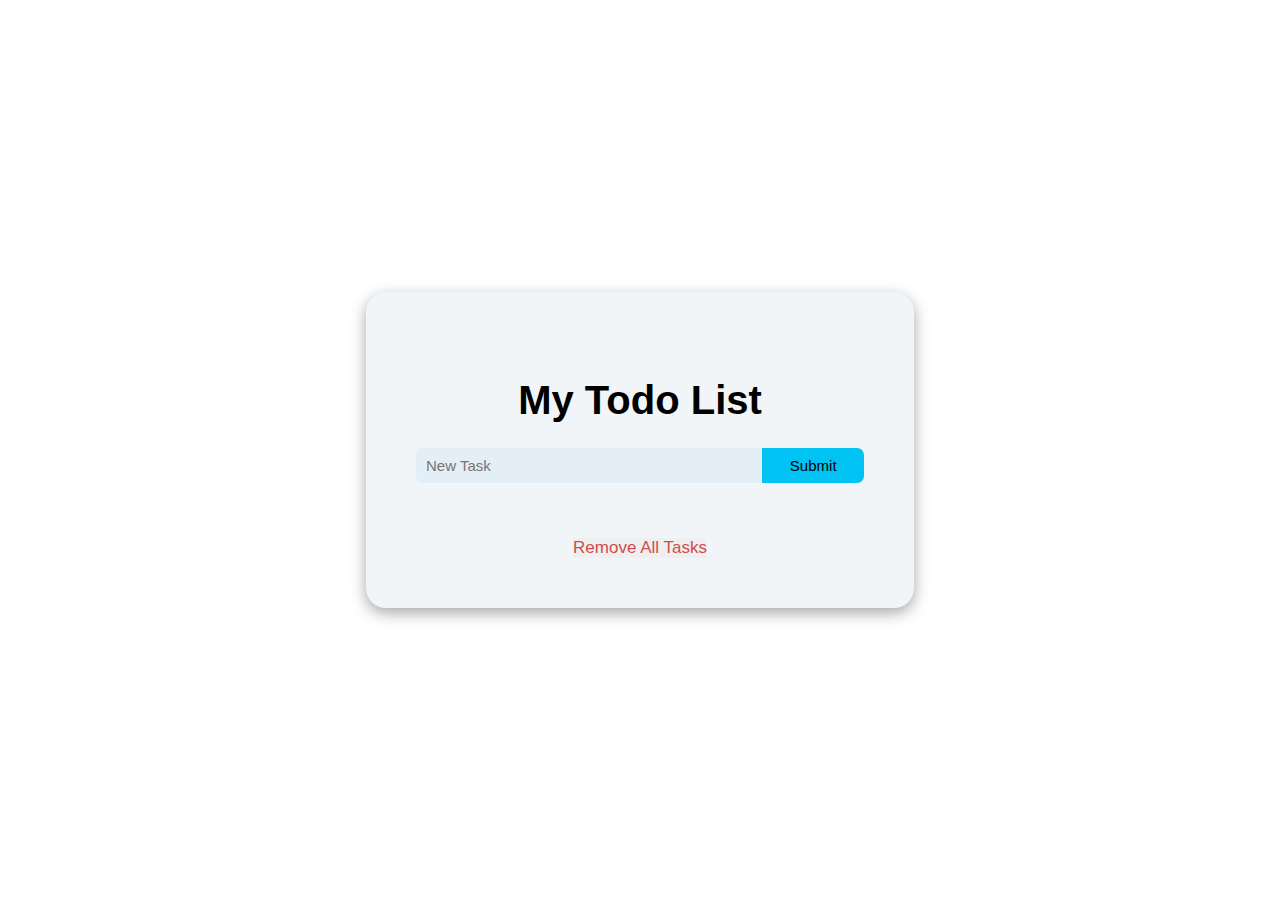
==== index.html @ ba8c28e9 "First commit, most functionality added" ====
<!DOCTYPE html>
<html lang="en">

<head>
    <meta charset="UTF-8">
    <meta name="viewport" content="width=device-width, initial-scale=1.0">
    <title>Todo List</title>
    <link rel="stylesheet" href="./Styles/style.css">
</head>

<body>
    <main>
        <!-- <img id="cross-tape" src="./Resources/cross.png" alt="cross tape">
        <img id="cross-tape2" src="./Resources/cross.png" alt="cross tape"> -->
        <section class="todo-list">
            <p class="message"></p>
            <h1>My Todo List</h1>
            <form class="form">
                <input type="text" placeholder="New Task" id="task-input">
                <button type="submit" id="task-btn">Submit</button>
            </form>
            <section class="list-container">
                <article class="list-article"></article>
                <button class="clear-all">Remove All Tasks</button>
            </section>

    </main>
    <script src="./Javascript/app.js"></script>
</body>

</html>
---- Styles/style.css ----
* {
  margin: 0;
  padding: 0;
  font-family: sans-serif;
}

img {
  width: 25px;
}

main {
  display: grid;
  place-items: center;
  background: #fff;
  height: 100vh;
}

#cross-tape {
  width: 170px;
  position: fixed;
  top: 105px;
  left: 315px;
}

#cross-tape2 {
  width: 170px;
  position: absolute;
  top: 105px;
  left: 885px;
}

.todo-list {
  /* margin-top: 60px; */
  padding: 50px;
  background: rgb(241, 245, 248);
  display: flex;
  flex-direction: column;
  justify-content: center;
  align-items: center;
  gap: 30px;
  width: 35%;
  border-radius: 20px;
  transition: 500ms;
  box-shadow: 0 5px 15px rgba(0, 0, 0, 0.349);
}

.todo-list:hover {
  box-shadow: 0 5px 15px rgba(0, 0, 0, 0.699);
}

.message {
  font-size: 13px;
  padding: 3px 5px;
  text-align: center;
  border-radius: 5px;
  width: 100%;
}

.added {
  color: #155724;
  background: #d4edda;
}
.empty {
  color: #721c24;
  background: #f8d7da;
}

h1 {
  font-size: 40px;
  font-weight: 700;
}

form {
  display: flex;
  align-items: center;
  height: 25px;
  width: 100%;
}

form input {
  margin: 0;
  padding: 5px 10px;
  height: 100%;
  width: 80%;
  font-size: 15px;
  background: rgb(227, 238, 247);
  border: none;
  outline: none;
  border-radius: 7px 0 0 7px;
}
form button {
  margin: 0;
  padding: 5px 10px;
  width: 20%;
  height: 100%;
  box-sizing: content-box;
  border: none;
  outline: none;
  background: rgb(0, 194, 243);
  font-size: 15px;
  border-radius: 0 7px 7px 0;
  cursor: pointer;
  transition: 500ms;
}

.todo-list section {
  display: flex;
  flex-direction: column;
  justify-content: center;
  align-items: center;
  gap: 20px;
  width: 100%;
}

.todo-list section .list-article {
  width: 100%;
}

.todo-list section .list-article .new-task {
  margin: 7px 0;
  transition: 500ms;
  padding: 5px 10px;
  display: flex;
  align-items: center;
  justify-content: space-between;
  border-radius: 5px;
  background: rgba(184, 194, 204, 0.123);
}

.todo-list section .list-article .new-task:hover {
  background: rgba(184, 194, 204, 0.616);
}

.todo-list section .list-article .new-task p {
  width: 60%;
  font-size: 15px;
  font-weight: 600;
  font-style: capitalize;
}

.todo-list section .list-article .new-task div {
  display: flex;
  gap: 10px;
}

.todo-list section .list-article .new-task div figure {
  cursor: pointer;
}

.clear-all {
  margin: 10px 0 0 0;
  outline: 0;
  border: 0;
  font-size: 17px;
  cursor: pointer;
  transition: 500ms;
  color: rgb(207, 76, 76);
}

.clear-all:hover {
  color: rgb(235, 12, 12);
}

@media (max-width: 800px) {
  .todo-list {
    width: 60%;
  }
}
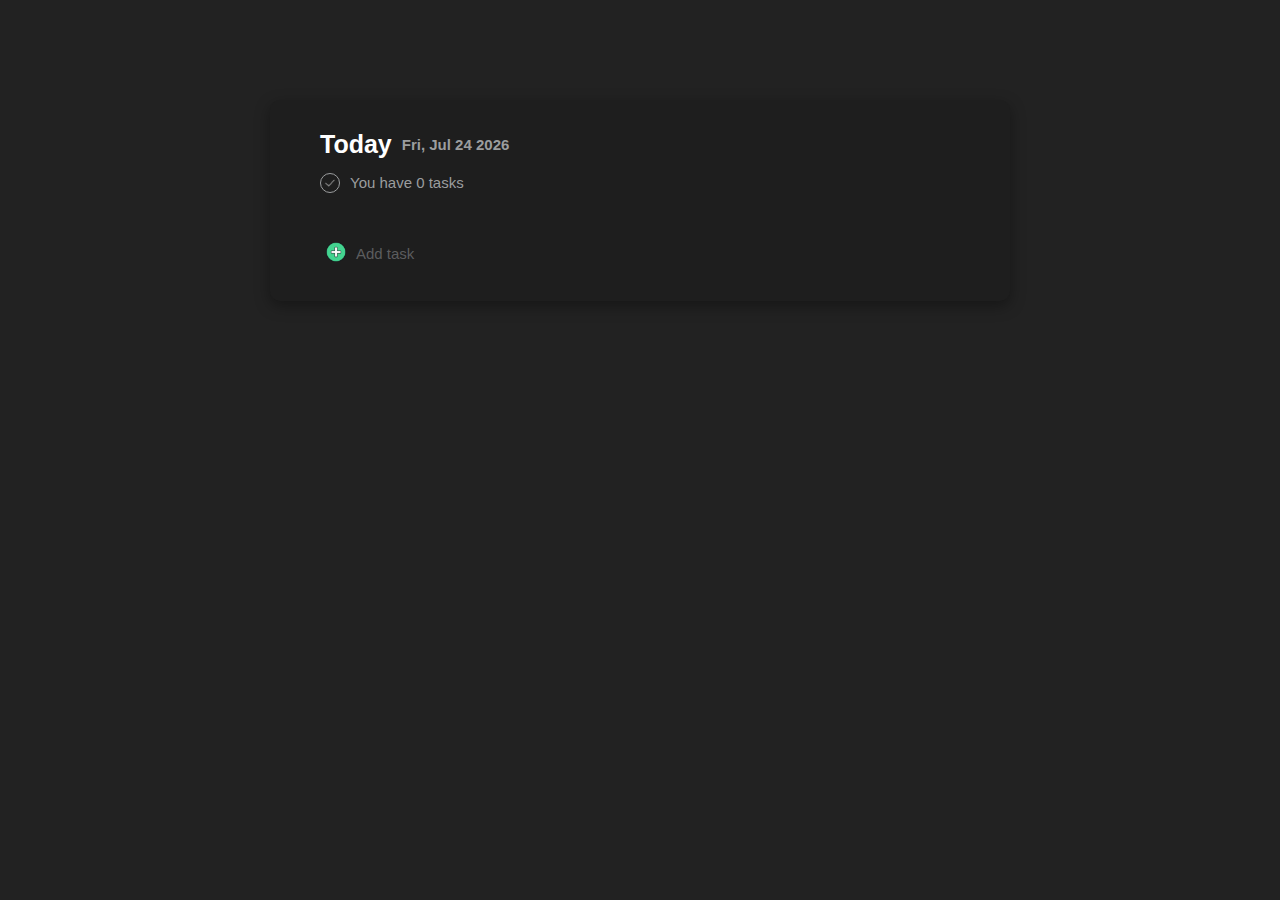
==== commit 3b763be8: "Modified web app, completed task" ====
--- a/index.html
+++ b/index.html
@@ -9,22 +9,49 @@
 </head>
 
 <body>
+    <!-- Main task body -->
     <main>
-        <!-- <img id="cross-tape" src="./Resources/cross.png" alt="cross tape">
-        <img id="cross-tape2" src="./Resources/cross.png" alt="cross tape"> -->
-        <section class="todo-list">
-            <p class="message"></p>
-            <h1>My Todo List</h1>
-            <form class="form">
-                <input type="text" placeholder="New Task" id="task-input">
-                <button type="submit" id="task-btn">Submit</button>
-            </form>
-            <section class="list-container">
-                <article class="list-article"></article>
-                <button class="clear-all">Remove All Tasks</button>
+        <!-- tasks section -->
+        <section class="task-section">
+            <!-- task header and task count -->
+            <h1>Today <span id="todays-date"></span></h1>
+            <span id="task-count">
+                <figure class="check-icon">
+                    <img class="count-check" src="./Resources/check.png" alt="check mark">
+                </figure>
+                <p class="task-counter">You have 0 tasks</p>
+            </span>
+            <!-- Tasks -->
+            <section class="tasks-container">
+                <!-- Task container -->
+                <article class="task-article">
+                 
+                </article>
+                <!-- Input form -->
+                <article class="input-article">
+                    <form class="input-form display">
+                        <input id="task-input" type="text" placeholder="New task">
+                        <figure>
+                            <button id="add-btn" class="item-btns" type="submit">
+                                <img class="add-btn" src="../Resources/plus.png" alt="add button">
+                            </button>
+                            <button id="close-btn" class="item-btns" type="submit">
+                                <img class="delete-btn" src="../Resources/close.png" alt="close button">
+                            </button>
+                        </figure>
+                    </form>
+                </article>
+                <!-- Add task btn -->
+                <button class="add-task-btn">
+                    <figure>
+                        <img src="./Resources/plus.png" alt="add task icon">
+                    </figure>
+                    <p>Add task</p>
+                </button>
             </section>
+        </section>
+    </main>
 
-    </main>
     <script src="./Javascript/app.js"></script>
 </body>
 
--- a/Styles/style.css
+++ b/Styles/style.css
@@ -1,168 +1,268 @@
 * {
+  font-family: sans-serif;
+}
+
+body {
+  display: flex;
+  justify-content: center;
+  align-items: center;
+  margin: 0;
+  background: #1e1e1efb;
+}
+
+main {
+  margin-top: 100px;
+  width: 50%;
+  background: #1e1e1e;
+  box-sizing: content-box;
+  padding: 30px 50px;
+  transition: 500ms;
+  border-radius: 10px;
+  box-shadow: 0 5px 15px rgba(0, 0, 0, 0.349);
+}
+
+main:hover {
+  box-shadow: 0 5px 15px rgba(0, 0, 0, 0.699);
+}
+
+.task-section {
+  margin: 0;
+  display: flex;
+  flex-direction: column;
+}
+
+.task-section h1 {
+  color: #fff;
+  font-weight: 790;
+  font-size: 25px;
+  margin: 0;
+  display: flex;
+  gap: 10px;
+}
+
+.task-section h1 span {
+  text-align: center;
+}
+
+.task-section span {
+  display: flex;
+  gap: 10px;
+  align-items: center;
+  color: #9b9d9e;
+  font-size: 15px;
+}
+
+.count-check {
+  width: 12px;
+}
+
+.tasks-container {
+  margin-top: 20px;
+}
+
+.single-task {
+  cursor: pointer;
+  transition: 500ms;
+}
+
+.task-holder {
+  padding: 0 5px;
+}
+
+.single-task .task div figure {
+  width: 0;
+  transition: 500ms;
+}
+
+.single-task .task div figure img {
+  width: 0;
+  display: none;
+  transition: 500ms;
+}
+
+.single-task:hover .task div figure {
+  display: flex;
+  gap: 15px;
+}
+
+.single-task:hover .task div figure img {
+  width: 20px;
+  display: block;
+  transition: 500ms;
+}
+
+.task-article section hr {
+  background: #9b9d9e80;
+  border: 0;
+  height: 1px;
+}
+
+.task {
+  display: flex;
+  align-items: center;
+  color: #fff;
+  gap: 10px;
+  margin-bottom: 10px;
+}
+
+figure {
+  margin: 0;
+  justify-content: center;
+  align-items: center;
+}
+
+.task div {
+  display: flex;
+  align-items: center;
+  justify-content: space-between;
+  width: 90%;
+  font-size: 0.9em;
+}
+
+img {
+  width: 20px;
+}
+
+.check-icon {
+  border: 1px solid #9b9d9e;
+  margin: 0;
+  padding: 3px;
+  border-radius: 50%;
+  display: flex;
+  justify-content: center;
+  align-items: center;
+}
+
+.check-img {
+  width: 15px;
+  visibility: hidden;
+  transition: 500ms;
+}
+
+.check-icon:hover .check-img {
+  visibility: visible;
+  transition: 500ms;
+}
+
+.edit-form {
+  margin-bottom: 10px;
+}
+
+.input-form,
+.edit-form {
+  margin-top: 20px;
+  cursor: pointer;
+  border: 1px solid #9b9d9ea8;
+  display: flex;
+  flex-direction: column;
+  padding: 25px 0 0 0;
+  border-radius: 10px;
+  box-shadow: 0 5px 15px rgba(0, 0, 0, 0.699);
+}
+
+.input-form input,
+.edit-form input {
+  padding: 15px 10px;
+  font-size: 15px;
+  font-weight: 500;
+  color: #fff;
+  background-color: #1e1e1e;
+  outline: none #1e1e1e;
+  border: 0;
+  border-bottom: 1px solid #9b9d9e80;
+  margin-bottom: 10px;
+}
+
+.input-form input:-webkit-autofill,
+.input-form input:-webkit-autofill:hover,
+.input-form input:-webkit-autofill:focus,
+.input-form input:-webkit-autofill:active .edit-form input:-webkit-autofill,
+.edit-form input:-webkit-autofill:hover,
+.edit-form input:-webkit-autofill:focus,
+.edit-form input:-webkit-autofill:active {
+  -webkit-background-clip: text;
+  -webkit-text-fill-color: #ffffff;
+  /* font-size: 25px !important; */
+}
+
+.input-form input::placeholder,
+.edit-form input::placeholder {
+  color: #ffffff6e;
+}
+
+.input-form figure,
+.edit-form figure {
+  display: flex;
+  justify-content: end;
+  gap: 10px;
+  padding: 0 10px 7px 0;
+}
+
+.input-form figure img,
+.edit-form figure img {
+  width: 25px;
+}
+
+.item-btns {
   margin: 0;
   padding: 0;
-  font-family: sans-serif;
-}
-
-img {
-  width: 25px;
-}
-
-main {
-  display: grid;
-  place-items: center;
-  background: #fff;
-  height: 100vh;
-}
-
-#cross-tape {
-  width: 170px;
-  position: fixed;
-  top: 105px;
-  left: 315px;
-}
-
-#cross-tape2 {
-  width: 170px;
-  position: absolute;
-  top: 105px;
-  left: 885px;
-}
-
-.todo-list {
-  /* margin-top: 60px; */
-  padding: 50px;
-  background: rgb(241, 245, 248);
-  display: flex;
-  flex-direction: column;
-  justify-content: center;
-  align-items: center;
-  gap: 30px;
-  width: 35%;
-  border-radius: 20px;
-  transition: 500ms;
-  box-shadow: 0 5px 15px rgba(0, 0, 0, 0.349);
-}
-
-.todo-list:hover {
-  box-shadow: 0 5px 15px rgba(0, 0, 0, 0.699);
-}
-
-.message {
-  font-size: 13px;
-  padding: 3px 5px;
-  text-align: center;
-  border-radius: 5px;
-  width: 100%;
-}
-
-.added {
-  color: #155724;
-  background: #d4edda;
-}
-.empty {
-  color: #721c24;
-  background: #f8d7da;
-}
-
-h1 {
-  font-size: 40px;
-  font-weight: 700;
-}
-
-form {
-  display: flex;
-  align-items: center;
-  height: 25px;
-  width: 100%;
-}
-
-form input {
-  margin: 0;
-  padding: 5px 10px;
-  height: 100%;
-  width: 80%;
-  font-size: 15px;
-  background: rgb(227, 238, 247);
+  outline: 0;
+  background: transparent;
+  border: 0;
+  cursor: pointer;
+}
+
+.add-task-btn {
+  display: flex;
+  align-items: center;
+  gap: 10px;
+  width: 96%;
+  margin: none;
+  padding: none;
   border: none;
   outline: none;
-  border-radius: 7px 0 0 7px;
-}
-form button {
-  margin: 0;
-  padding: 5px 10px;
-  width: 20%;
-  height: 100%;
-  box-sizing: content-box;
-  border: none;
-  outline: none;
-  background: rgb(0, 194, 243);
+  background: #1e1e1e;
+  cursor: pointer;
+  margin-top: 15px;
+  margin-bottom: 5px;
+}
+
+.add-task-btn:hover p {
+  color: #43d490;
+}
+
+.add-task-btn p {
+  margin: 0;
+  color: #9b9d9e80;
   font-size: 15px;
-  border-radius: 0 7px 7px 0;
-  cursor: pointer;
-  transition: 500ms;
-}
-
-.todo-list section {
-  display: flex;
-  flex-direction: column;
-  justify-content: center;
-  align-items: center;
-  gap: 20px;
-  width: 100%;
-}
-
-.todo-list section .list-article {
-  width: 100%;
-}
-
-.todo-list section .list-article .new-task {
-  margin: 7px 0;
-  transition: 500ms;
-  padding: 5px 10px;
-  display: flex;
-  align-items: center;
-  justify-content: space-between;
-  border-radius: 5px;
-  background: rgba(184, 194, 204, 0.123);
-}
-
-.todo-list section .list-article .new-task:hover {
-  background: rgba(184, 194, 204, 0.616);
-}
-
-.todo-list section .list-article .new-task p {
-  width: 60%;
-  font-size: 15px;
-  font-weight: 600;
-  font-style: capitalize;
-}
-
-.todo-list section .list-article .new-task div {
-  display: flex;
-  gap: 10px;
-}
-
-.todo-list section .list-article .new-task div figure {
-  cursor: pointer;
-}
-
-.clear-all {
-  margin: 10px 0 0 0;
-  outline: 0;
-  border: 0;
-  font-size: 17px;
-  cursor: pointer;
-  transition: 500ms;
-  color: rgb(207, 76, 76);
-}
-
-.clear-all:hover {
-  color: rgb(235, 12, 12);
-}
-
-@media (max-width: 800px) {
-  .todo-list {
-    width: 60%;
+  transition: 500ms;
+}
+
+.display {
+  display: none;
+}
+
+.check-task {
+  text-decoration: line-through;
+  text-decoration-color: #ffffff94;
+}
+
+.message {
+  transition: 500ms;
+}
+
+@media (max-width: 700px) {
+  body {
+    margin: 0;
+    height: 100vh;
   }
-}
+
+  main {
+    width: 100%;
+    height: 100%;
+    border-radius: 0;
+  }
+  .task-section {
+    margin: 60px 10px 60px 10px;
+  }
+}
